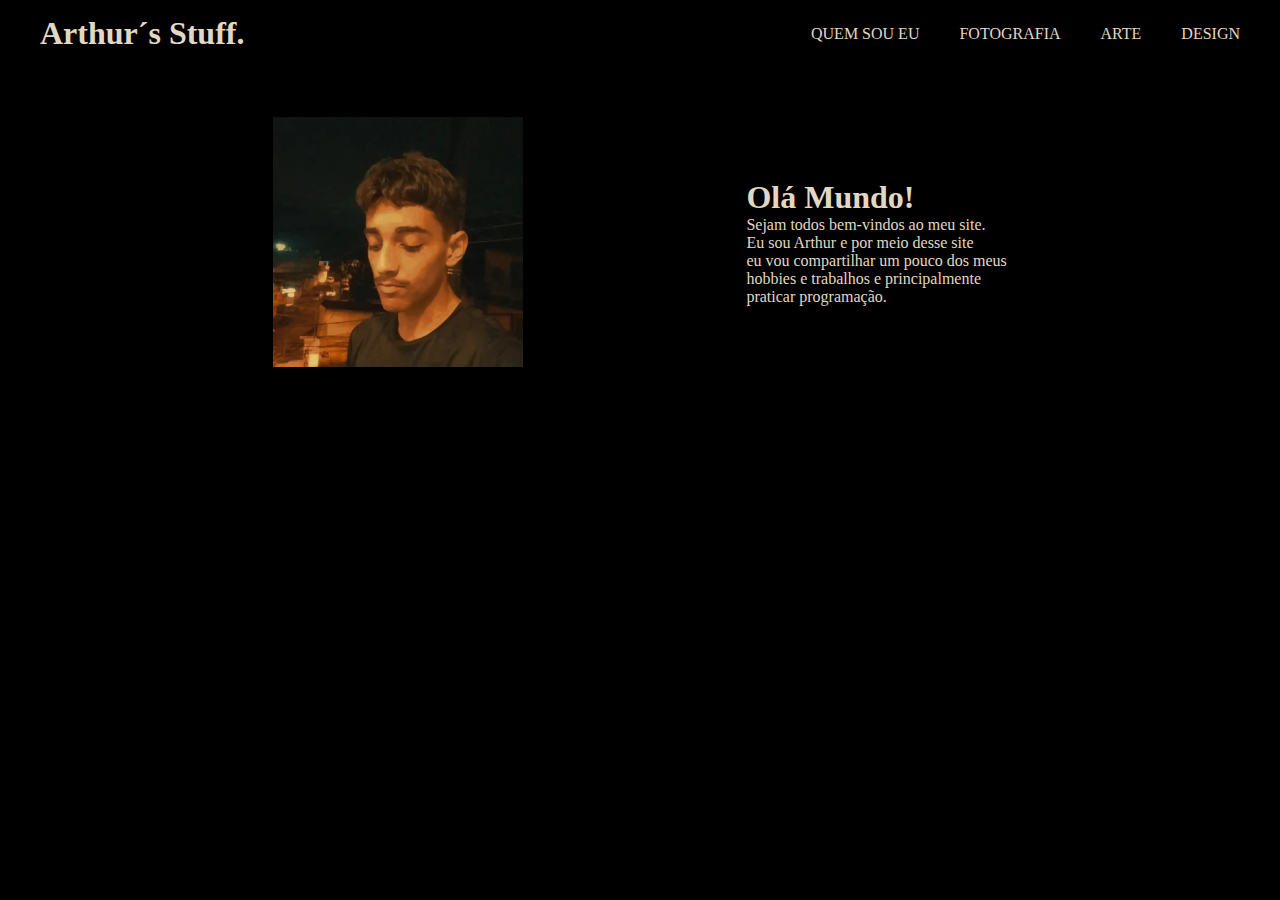
==== index.html @ 203d4d7e "Merge pull request #13 from Arthurrodriguesvar/feature/pages" ====
<!DOCTYPE html>
<html lang="pt-br">
<head>
    <meta charset="UTF-8">
    <meta http-equiv="X-UA-Compatible" content="IE=edge">
    <meta name="viewport" content="width=device-width, initial-scale=1.0">
    <title>Arthur´s Stuff</title>
    <link rel="stylesheet" href="./css/style.css">
    <link rel="shortcut icon" href="img/iconn.png" type="image/x-icon">
</head>
<body>
   <header>
   
    
    <nav>
        <ul>
            <div class="container-nav">
                <div class="h1">
                <li> <h1>Arthur´s Stuff.</h1></li>
            </div>
            <div class="link">
            <li><a href="quem_sou_eu.html">QUEM SOU EU</a></li>
            <li><a href="fotografia.html">FOTOGRAFIA</a></li>
            <li><a href="arte.html">ARTE</a></li>
            <li><a href="design.html">DESIGN</a></li>
            </div>
        </div>
        </ul>
       
    </nav>
   </header>
   <section>
    <img width="250" src="img/euuu.jpeg" alt="eu">
    <div class="text">
    <h1>Olá Mundo!</h1>
    <p>Sejam todos bem-vindos ao meu site.</p>
    <p>Eu sou Arthur e por meio desse site<br> eu vou compartilhar um pouco dos meus<br> hobbies e trabalhos
    e principalmente<br> praticar programação.
    </p>
</div>
   </section>
</body>
</html>
---- css/style.css ----
* {
    margin: 0;
    padding: 0;
    box-sizing: border-box;
    font-family: 'Rustery Mirages Regular';
}


body {
    background-color: black;
    color:#E1D8C4;
    
    
}

.container-nav {
    list-style: none;
    display: flex;
    gap: 5px;
    justify-content: space-between;
    align-items: center;
    background-color: #000000;
    padding: 0px 20px;
    
}

.h1 {
    display: flex;
    justify-content: flex-start;
}

.link {
    display:flex ;
    justify-content: flex-end;
   
}

a {
    color: #E1D8C4;
    text-decoration:none ;
}


nav ul li {
    padding: 15px 20px;
}

.link :hover {
    background-color: #E1D8C4;
    color: #000000;
    
}



section {
    display: flex;
    justify-content: space-evenly;
    align-items: center;
    padding: 50px;
}
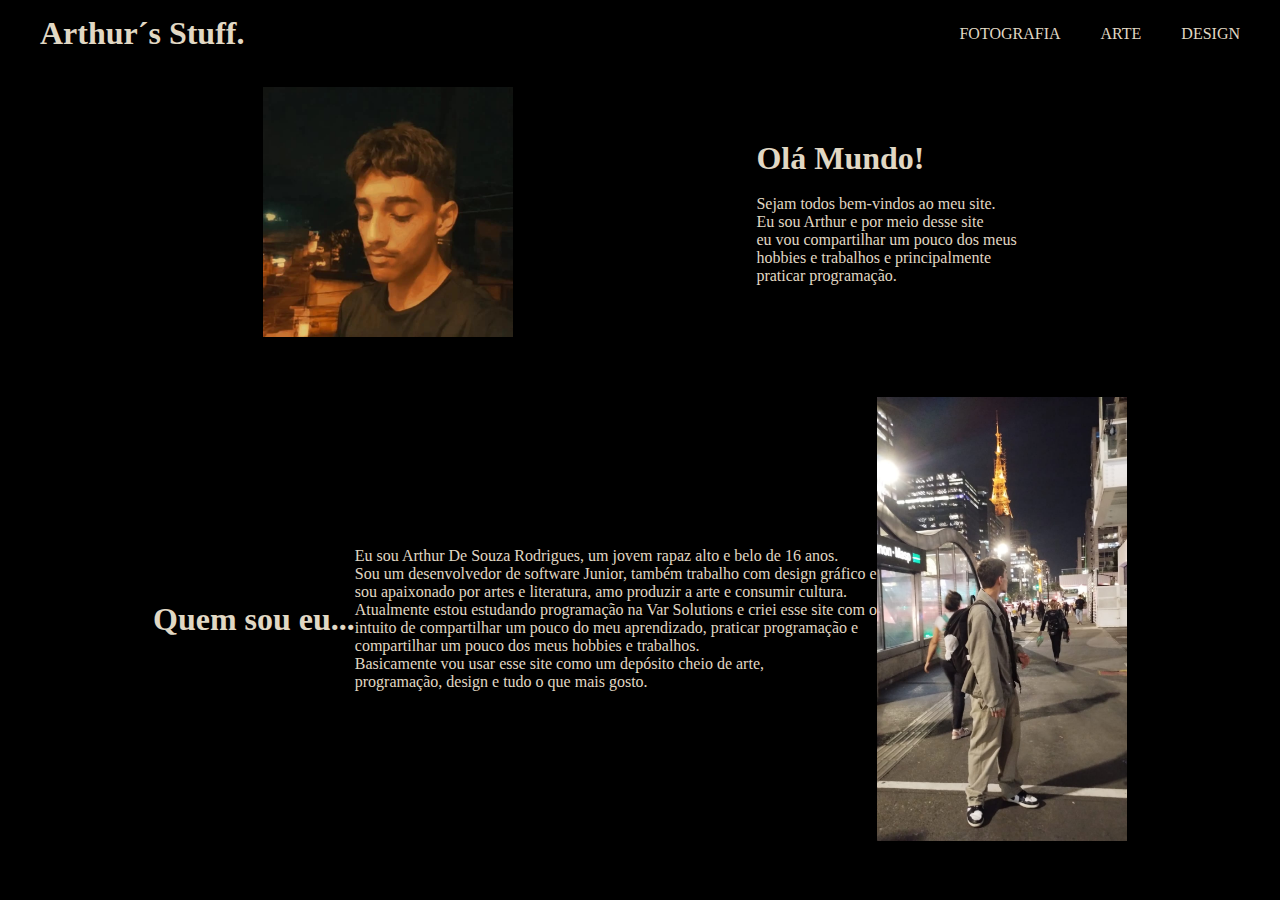
==== commit dd92574a: "Merge pull request #14 from Arthurrodriguesvar/feature/home" ====
--- a/index.html
+++ b/index.html
@@ -10,8 +10,6 @@
 </head>
 <body>
    <header>
-   
-    
     <nav>
         <ul>
             <div class="container-nav">
@@ -19,25 +17,43 @@
                 <li> <h1>Arthur´s Stuff.</h1></li>
             </div>
             <div class="link">
-            <li><a href="quem_sou_eu.html">QUEM SOU EU</a></li>
             <li><a href="fotografia.html">FOTOGRAFIA</a></li>
             <li><a href="arte.html">ARTE</a></li>
             <li><a href="design.html">DESIGN</a></li>
             </div>
         </div>
         </ul>
-       
     </nav>
    </header>
+  
    <section>
     <img width="250" src="img/euuu.jpeg" alt="eu">
-    <div class="text">
-    <h1>Olá Mundo!</h1>
-    <p>Sejam todos bem-vindos ao meu site.</p>
-    <p>Eu sou Arthur e por meio desse site<br> eu vou compartilhar um pouco dos meus<br> hobbies e trabalhos
+    <div class="text">   
+    <h1>Olá Mundo!</h1> <br>
+    <p>Sejam todos bem-vindos ao meu site. <br>
+     Eu sou Arthur e por meio desse site<br> eu vou compartilhar um pouco dos meus<br> hobbies e trabalhos
     e principalmente<br> praticar programação.
     </p>
 </div>
-   </section>
+</section>
+
+<section>
+<div class="text2">
+<h1>Quem sou eu...</h1> <br>
+<p>
+Eu sou Arthur De Souza Rodrigues, um jovem rapaz alto e belo de 16 anos. <br>
+Sou um desenvolvedor de software Junior, também trabalho com design gráfico e <br>
+sou apaixonado por artes e literatura, amo produzir a arte e consumir cultura. <br>
+Atualmente estou estudando programação na Var Solutions e criei esse site com o <br> 
+intuito de compartilhar um pouco do meu aprendizado, praticar programação e <br>
+compartilhar um pouco dos meus hobbies e trabalhos. <br>
+Basicamente vou usar esse site como um depósito cheio de arte, <br>
+programação, design e tudo o que mais gosto. <br>
+</p>
+<img src="./img/img-eu.jpg" width="250" alt="">
+</div>
+</section>
+
+
 </body>
 </html>--- a/css/style.css
+++ b/css/style.css
@@ -16,6 +16,7 @@
 .container-nav {
     list-style: none;
     display: flex;
+    flex-wrap: wrap;
     gap: 5px;
     justify-content: space-between;
     align-items: center;
@@ -55,9 +56,18 @@
 
 section {
     display: flex;
+    flex-wrap: wrap;
     justify-content: space-evenly;
     align-items: center;
-    padding: 50px;
+    padding: 20px;
+}
+
+.text2 {
+    display: flex;
+    justify-content: space-evenly;
+    flex-wrap: wrap;
+    align-items: center;
+    padding: 20px;
 }
 
 
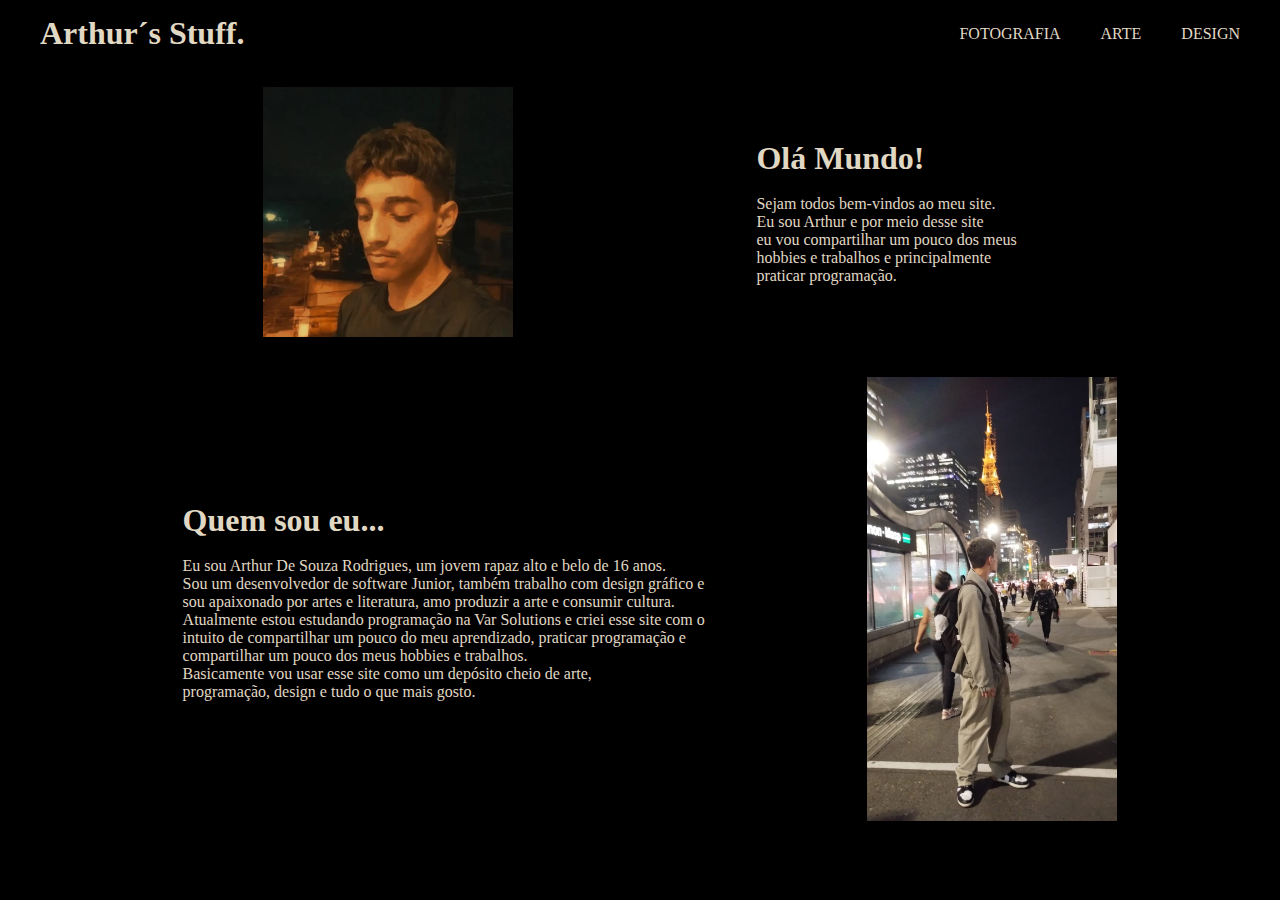
==== commit b976e776: "Merge pull request #15 from Arthurrodriguesvar/feature/section" ====
--- a/index.html
+++ b/index.html
@@ -40,8 +40,7 @@
 <section>
 <div class="text2">
 <h1>Quem sou eu...</h1> <br>
-<p>
-Eu sou Arthur De Souza Rodrigues, um jovem rapaz alto e belo de 16 anos. <br>
+<p>Eu sou Arthur De Souza Rodrigues, um jovem rapaz alto e belo de 16 anos. <br>
 Sou um desenvolvedor de software Junior, também trabalho com design gráfico e <br>
 sou apaixonado por artes e literatura, amo produzir a arte e consumir cultura. <br>
 Atualmente estou estudando programação na Var Solutions e criei esse site com o <br> 
@@ -50,6 +49,9 @@
 Basicamente vou usar esse site como um depósito cheio de arte, <br>
 programação, design e tudo o que mais gosto. <br>
 </p>
+</div>
+
+<div class="image">
 <img src="./img/img-eu.jpg" width="250" alt="">
 </div>
 </section>
--- a/css/style.css
+++ b/css/style.css
@@ -63,11 +63,11 @@
 }
 
 .text2 {
-    display: flex;
+    display: block;
+    margin-top: 0;
     justify-content: space-evenly;
     flex-wrap: wrap;
     align-items: center;
-    padding: 20px;
+    padding:  20px;
 }
 
-
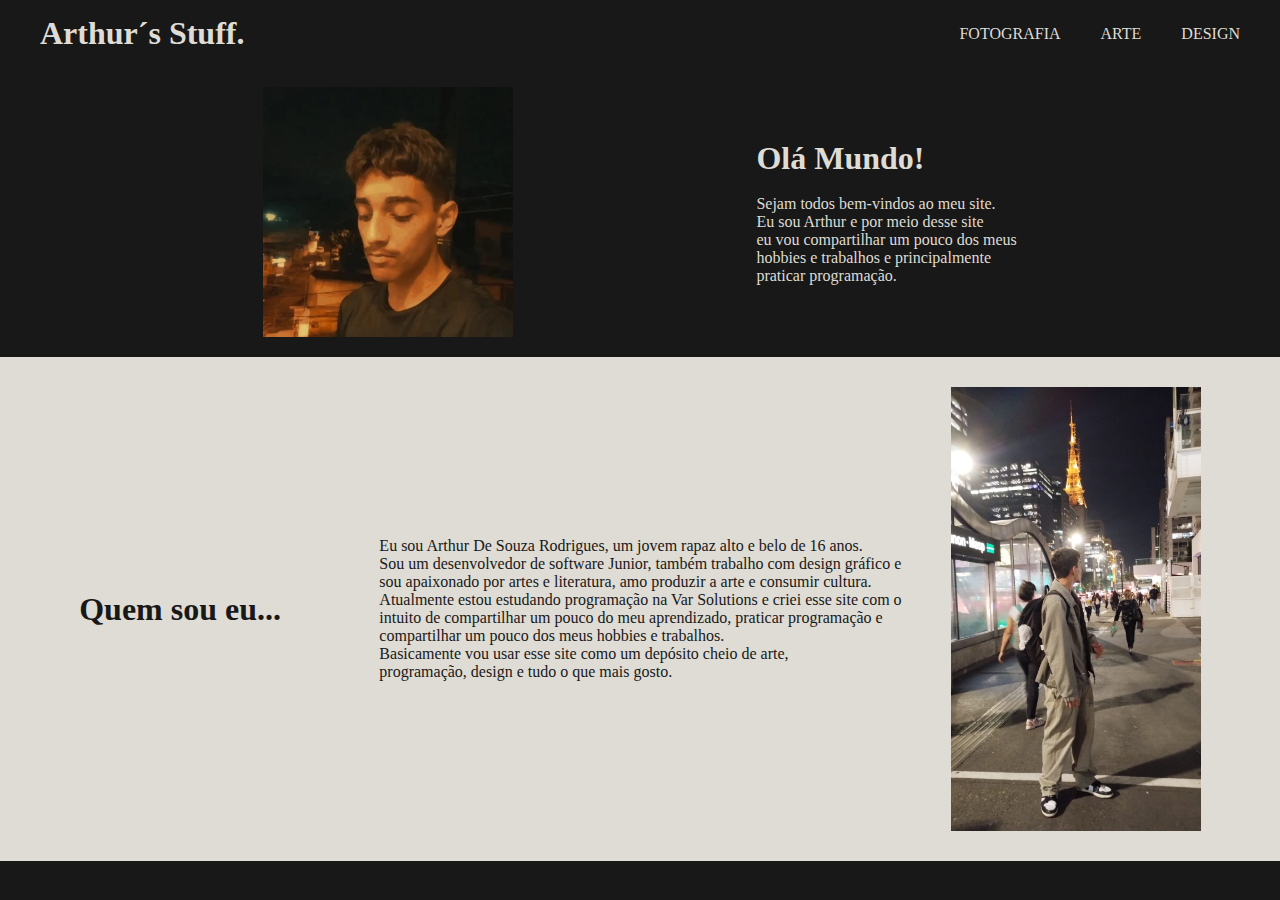
==== commit 15648366: "Merge pull request #16 from Arthurrodriguesvar/feature/sectionbackground" ====
--- a/index.html
+++ b/index.html
@@ -37,7 +37,7 @@
 </div>
 </section>
 
-<section>
+
 <div class="text2">
 <h1>Quem sou eu...</h1> <br>
 <p>Eu sou Arthur De Souza Rodrigues, um jovem rapaz alto e belo de 16 anos. <br>
@@ -49,12 +49,11 @@
 Basicamente vou usar esse site como um depósito cheio de arte, <br>
 programação, design e tudo o que mais gosto. <br>
 </p>
+<img src="./img/img-eu.jpg" width="250" alt="">
 </div>
 
-<div class="image">
-<img src="./img/img-eu.jpg" width="250" alt="">
-</div>
-</section>
+
+
 
 
 </body>
--- a/css/style.css
+++ b/css/style.css
@@ -7,8 +7,8 @@
 
 
 body {
-    background-color: black;
-    color:#E1D8C4;
+    background-color: #181818;
+    color:#DFDCD5;
     
     
 }
@@ -20,7 +20,7 @@
     gap: 5px;
     justify-content: space-between;
     align-items: center;
-    background-color: #000000;
+    background-color: #181818;
     padding: 0px 20px;
     
 }
@@ -37,7 +37,7 @@
 }
 
 a {
-    color: #E1D8C4;
+    color: #DFDCD5;
     text-decoration:none ;
 }
 
@@ -63,11 +63,17 @@
 }
 
 .text2 {
-    display: block;
+    background-color: #DFDCD5;
+    color: #181818;
+    display: flex;
     margin-top: 0;
     justify-content: space-evenly;
-    flex-wrap: wrap;
     align-items: center;
-    padding:  20px;
+    padding:  30px;
 }
 
+img {
+    display: flex;
+    justify-content: flex-end;
+}
+
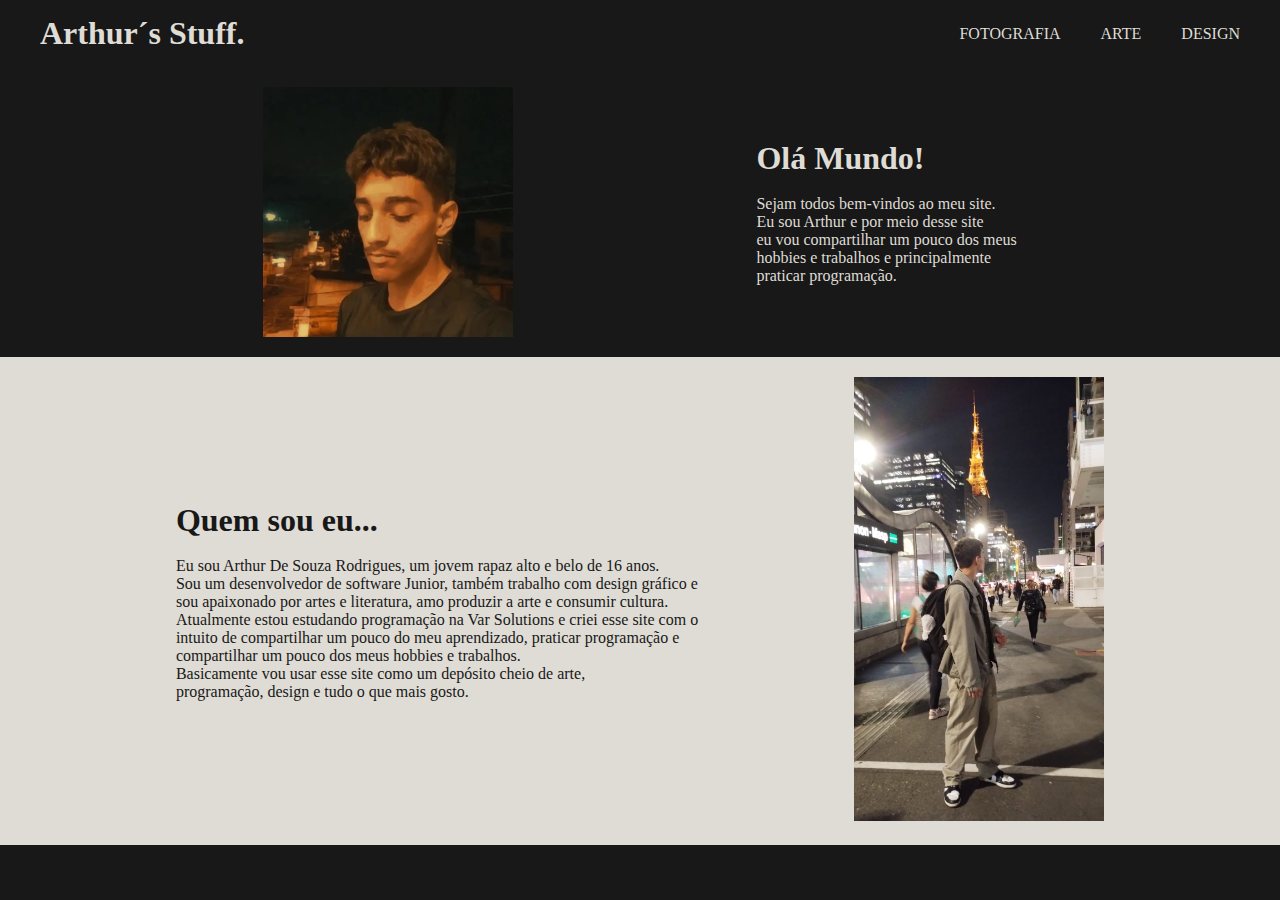
==== commit 7efcd236: "Merge pull request #18 from Arthurrodriguesvar/feature/sec2" ====
--- a/index.html
+++ b/index.html
@@ -36,9 +36,9 @@
     </p>
 </div>
 </section>
+<div class="sec2">
 
-
-<div class="text2">
+    <div class="text2">
 <h1>Quem sou eu...</h1> <br>
 <p>Eu sou Arthur De Souza Rodrigues, um jovem rapaz alto e belo de 16 anos. <br>
 Sou um desenvolvedor de software Junior, também trabalho com design gráfico e <br>
@@ -49,10 +49,14 @@
 Basicamente vou usar esse site como um depósito cheio de arte, <br>
 programação, design e tudo o que mais gosto. <br>
 </p>
+</div>
+
+<div class="img">
 <img src="./img/img-eu.jpg" width="250" alt="">
 </div>
 
 
+</div>
 
 
 
--- a/css/style.css
+++ b/css/style.css
@@ -12,6 +12,7 @@
     
     
 }
+
 
 .container-nav {
     list-style: none;
@@ -47,8 +48,9 @@
 }
 
 .link :hover {
-    background-color: #E1D8C4;
-    color: #000000;
+    transition: 1s;
+    background-color: #DFDCD5;
+    color: #181818;
     
 }
 
@@ -62,18 +64,15 @@
     padding: 20px;
 }
 
-.text2 {
+.sec2 {
     background-color: #DFDCD5;
     color: #181818;
     display: flex;
-    margin-top: 0;
     justify-content: space-evenly;
     align-items: center;
-    padding:  30px;
+    padding:  20px;
 }
 
-img {
-    display: flex;
-    justify-content: flex-end;
-}
 
+
+
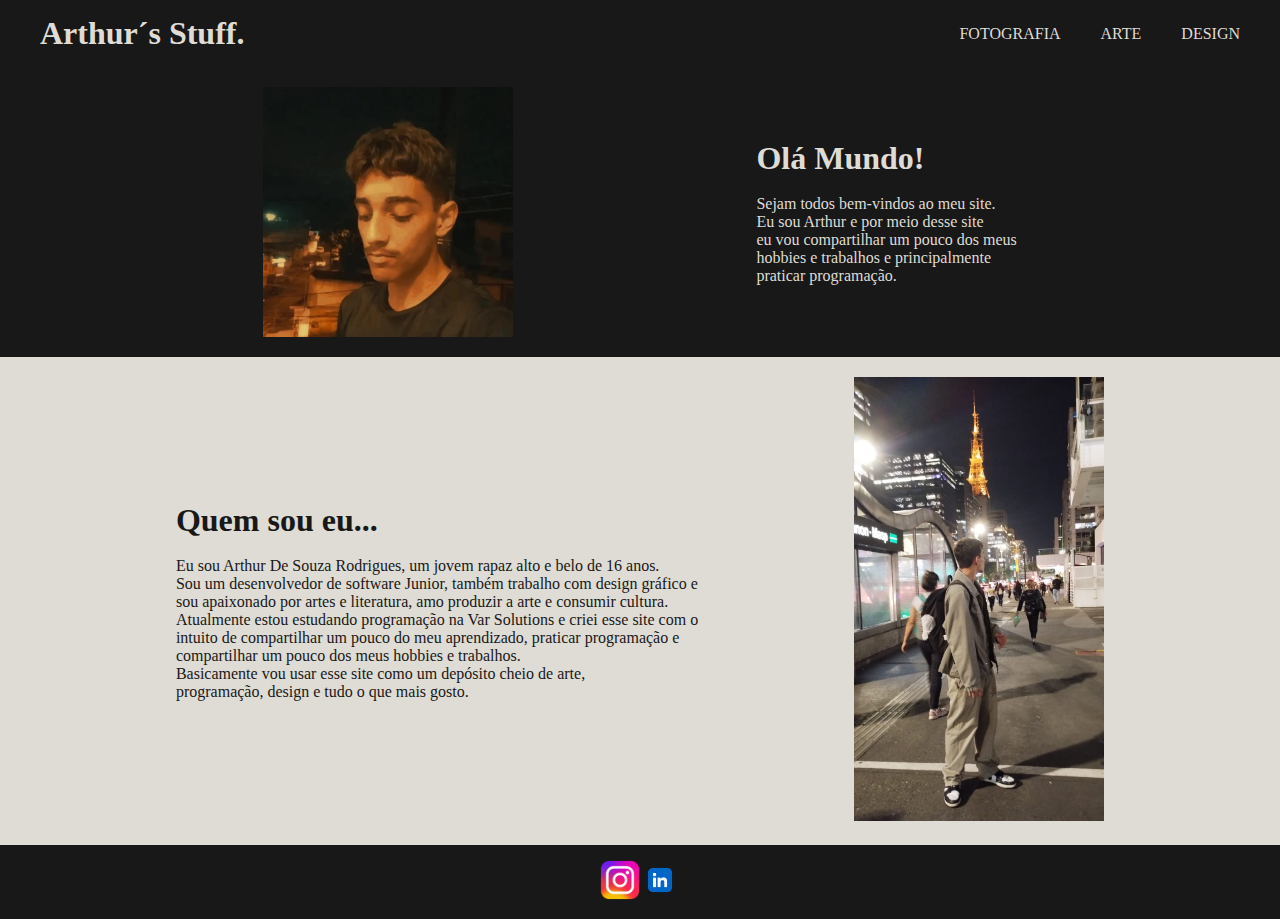
==== commit 46f9d0fc: "Adicionei um conteudo na pagina arte e mexi nas fonts" ====
--- a/index.html
+++ b/index.html
@@ -57,7 +57,11 @@
 
 
 </div>
+ <div class="social_media">
+<a href="https://instagram.com/arthur_souza1914?utm_source=qr&igshid=ZDc4ODBmNjlmNQ%3D%3D"><img src="./img/insta.png" width="40px" class="media-object  img-responsive img-thumbnail"></a>
+<a href="https://www.linkedin.com/in/arthur-souza-a58981246"><img src="./img/linkedin.png" width="40px" class="media-object  img-responsive img-thumbnail"></a>
 
+ </div>
 
 
 </body>
--- a/css/style.css
+++ b/css/style.css
@@ -2,7 +2,7 @@
     margin: 0;
     padding: 0;
     box-sizing: border-box;
-    font-family: 'Rustery Mirages Regular';
+  
 }
 
 
@@ -12,6 +12,11 @@
     
     
 }
+
+p {
+    font-family: 'Gotham';
+}
+
 
 
 .container-nav {
@@ -23,12 +28,14 @@
     align-items: center;
     background-color: #181818;
     padding: 0px 20px;
+    font-family: 'Gotham' ;
     
 }
 
 .h1 {
     display: flex;
     justify-content: flex-start;
+    font-family: 'Futura';
 }
 
 .link {
@@ -64,6 +71,11 @@
     padding: 20px;
 }
 
+
+section h1 {
+    font-family:'Futura' ;
+}
+
 .sec2 {
     background-color: #DFDCD5;
     color: #181818;
@@ -73,6 +85,16 @@
     padding:  20px;
 }
 
+.sec2 h1 {
+    font-family: 'Futura';
+}
+
+.social_media {
+    display: flex;
+    justify-content: center;
+    align-items: center;
+    padding: 15px ;
+}
 
 
 
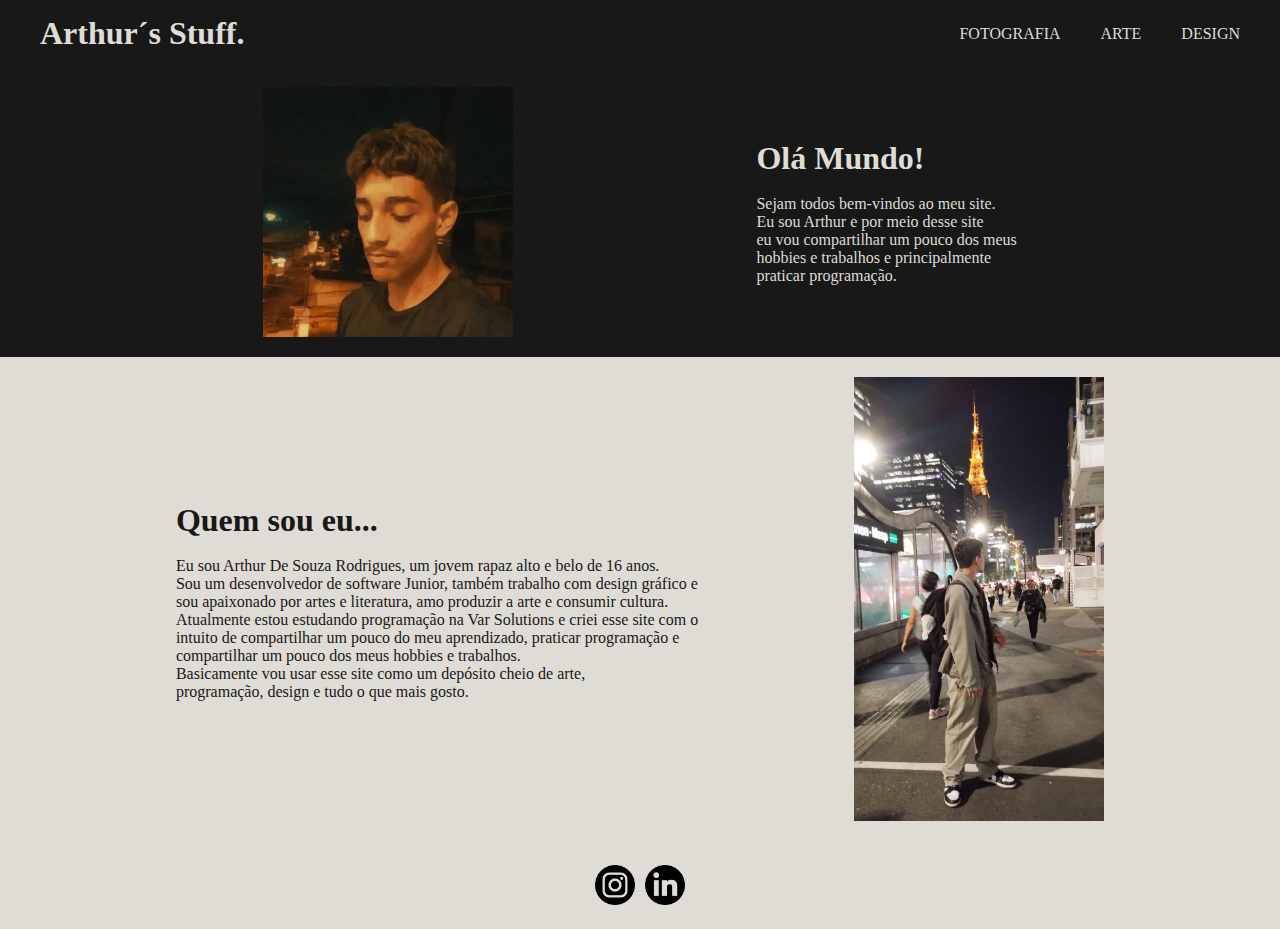
==== commit ee2bcf8b: "Merge pull request #22 from Arthurrodriguesvar/feature/link" ====
--- a/index.html
+++ b/index.html
@@ -58,8 +58,8 @@
 
 </div>
  <div class="social_media">
-<a href="https://instagram.com/arthur_souza1914?utm_source=qr&igshid=ZDc4ODBmNjlmNQ%3D%3D"><img src="./img/insta.png" width="40px" class="media-object  img-responsive img-thumbnail"></a>
-<a href="https://www.linkedin.com/in/arthur-souza-a58981246"><img src="./img/linkedin.png" width="40px" class="media-object  img-responsive img-thumbnail"></a>
+<a href="https://instagram.com/arthur_design01?utm_source=qr&igshid=ZDc4ODBmNjlmNQ%3D%3D"><img src="./img/insta.png" width="40px" class="media-object  img-responsive img-thumbnail"></a>
+<a href="https://www.linkedin.com/in/arthur-souza-a58981246"><img src="./img/link.png" width="40px" class="media-object  img-responsive img-thumbnail"></a>
 
  </div>
 
--- a/css/style.css
+++ b/css/style.css
@@ -93,7 +93,9 @@
     display: flex;
     justify-content: center;
     align-items: center;
-    padding: 15px ;
+    background-color: #DFDCD5;
+    gap: 10px;
+    padding: 20px ;
 }
 
 
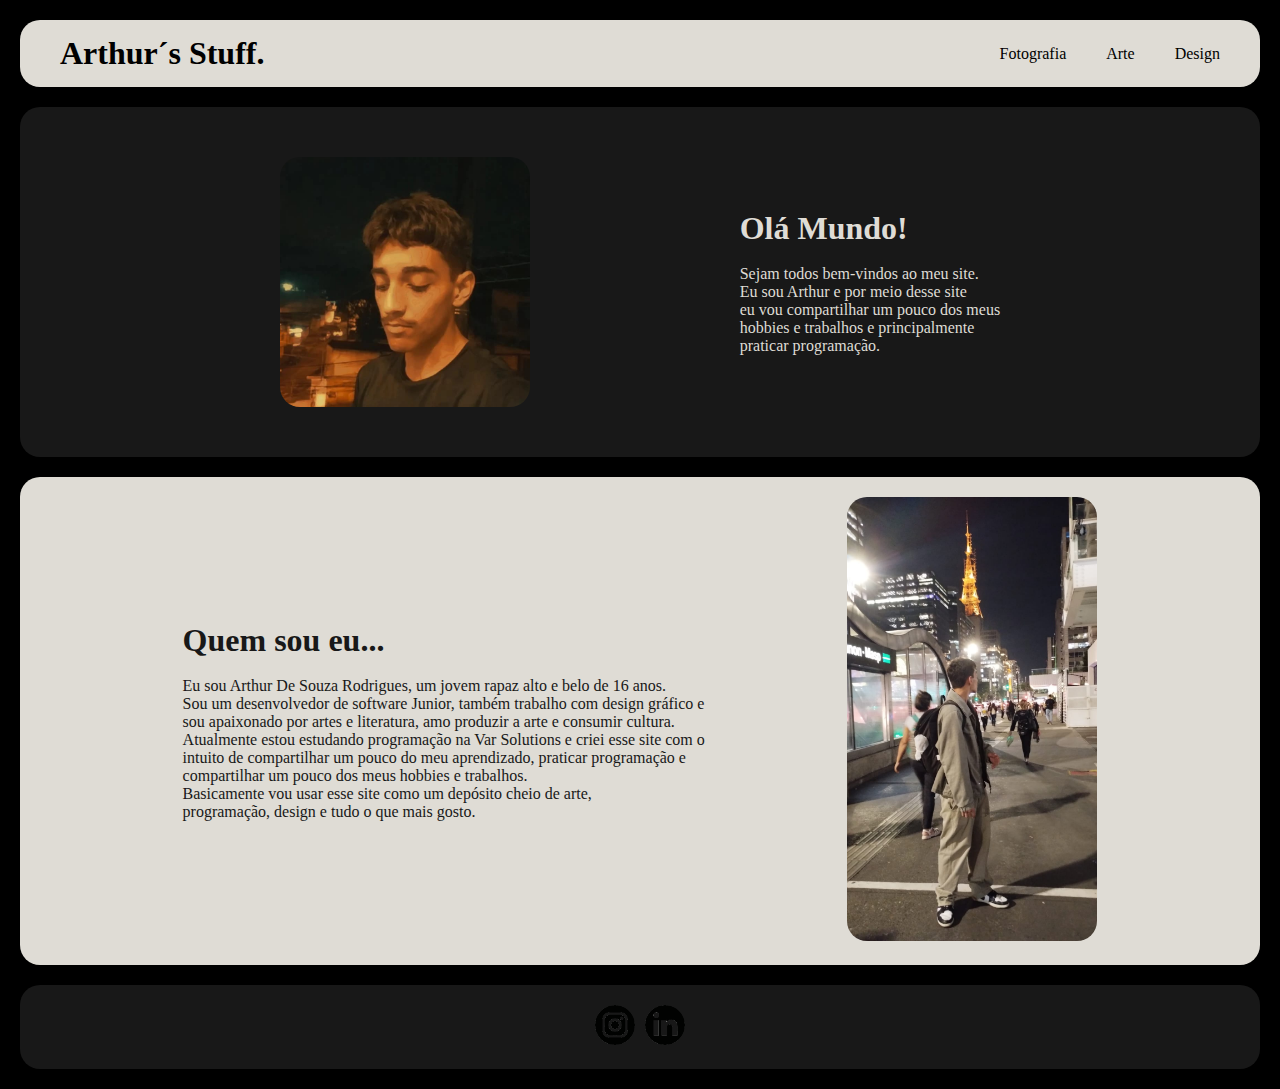
==== commit ea1f3211: "Mudei o design do site" ====
--- a/index.html
+++ b/index.html
@@ -17,9 +17,9 @@
                 <li> <h1>Arthur´s Stuff.</h1></li>
             </div>
             <div class="link">
-            <li><a href="fotografia.html">FOTOGRAFIA</a></li>
-            <li><a href="arte.html">ARTE</a></li>
-            <li><a href="design.html">DESIGN</a></li>
+            <li><a href="fotografia.html">Fotografia</a></li>
+            <li><a href="arte.html">Arte</a></li>
+            <li><a href="design.html">Design</a></li>
             </div>
         </div>
         </ul>
--- a/css/style.css
+++ b/css/style.css
@@ -7,8 +7,8 @@
 
 
 body {
-    background-color: #181818;
-    color:#DFDCD5;
+    background-color: #000000;
+   
     
     
 }
@@ -17,16 +17,22 @@
     font-family: 'Gotham';
 }
 
+img {
+    border-radius: 20px;
+}
 
 
 .container-nav {
     list-style: none;
     display: flex;
+    margin: 20px;
+    border-radius: 20px;
     flex-wrap: wrap;
     gap: 5px;
     justify-content: space-between;
     align-items: center;
-    background-color: #181818;
+    background-color: #DFDCD5;
+    color: #000000;
     padding: 0px 20px;
     font-family: 'Gotham' ;
     
@@ -45,7 +51,7 @@
 }
 
 a {
-    color: #DFDCD5;
+    color: #000000;
     text-decoration:none ;
 }
 
@@ -55,9 +61,8 @@
 }
 
 .link :hover {
-    transition: 1s;
-    background-color: #DFDCD5;
-    color: #181818;
+    transition: 0.5s;
+    color: grey;
     
 }
 
@@ -65,10 +70,14 @@
 
 section {
     display: flex;
+    border-radius: 20px;
+    margin: 20px;
+    background-color: #181818;
+    color: #DFDCD5;
     flex-wrap: wrap;
     justify-content: space-evenly;
     align-items: center;
-    padding: 20px;
+    padding: 50px;
 }
 
 
@@ -80,6 +89,8 @@
     background-color: #DFDCD5;
     color: #181818;
     display: flex;
+    border-radius: 20px;
+    margin: 20px;
     justify-content: space-evenly;
     align-items: center;
     padding:  20px;
@@ -92,8 +103,10 @@
 .social_media {
     display: flex;
     justify-content: center;
+    border-radius: 20px;
+    margin: 20px;
     align-items: center;
-    background-color: #DFDCD5;
+    background-color: #181818;
     gap: 10px;
     padding: 20px ;
 }
